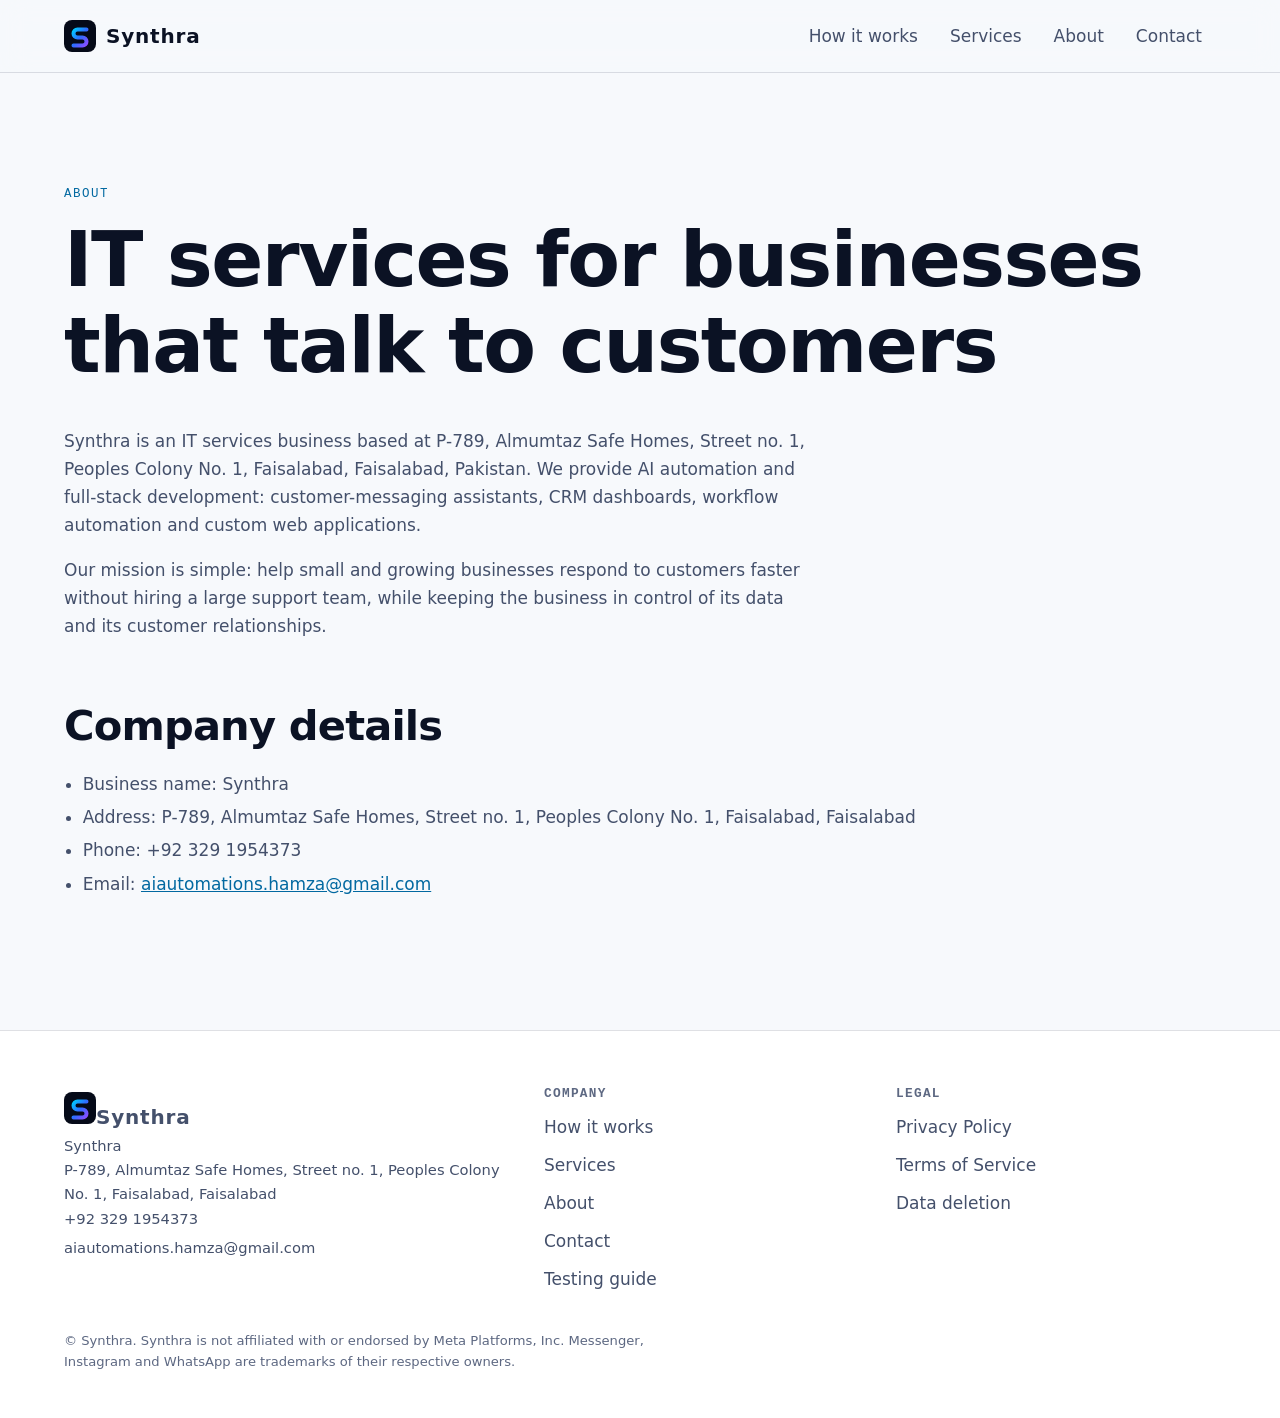
==== about.html @ 32a6c21f "First Commit" ====
<!doctype html><html lang="en"><head><meta charset="utf-8"><meta name="viewport" content="width=device-width,initial-scale=1"><title>About | Synthra</title><meta name="description" content="Synthra is an IT services business in Faisalabad, Pakistan, specialising in AI automation and full-stack development."><link rel="canonical" href="https://www.synthra.online/about.html"><link rel="icon" href="assets/logo.svg" type="image/svg+xml"><link rel="stylesheet" href="assets/styles.css"></head><body>
<a class="skip" href="#main">Skip to content</a>
<header class="hd"><div class="w nav"><a class="brand" href="index.html"><img src="assets/logo.svg" alt="" width="32" height="32">Synthra</a><nav aria-label="Main"><a href="how-it-works.html">How it works</a><a href="services.html">Services</a><a href="about.html">About</a><a href="contact.html">Contact</a></nav></div></header>
<main id="main"><section class="sec" style="border:0"><div class="w"><span class="eyebrow">About</span><h1>IT services for businesses that talk to customers</h1>
<p>Synthra is an IT services business based at P-789, Almumtaz Safe Homes, Street no. 1, Peoples Colony No. 1, Faisalabad, Faisalabad, Pakistan. We provide AI automation and full-stack development: customer-messaging assistants, CRM dashboards, workflow automation and custom web applications.</p>
<p>Our mission is simple: help small and growing businesses respond to customers faster without hiring a large support team, while keeping the business in control of its data and its customer relationships.</p>
<h2 style="margin-top:1.5em">Company details</h2>
<ul class="f"><li>Business name: Synthra</li><li>Address: P-789, Almumtaz Safe Homes, Street no. 1, Peoples Colony No. 1, Faisalabad, Faisalabad</li><li>Phone: +92 329 1954373</li><li>Email: <a href="mailto:aiautomations.hamza@gmail.com">aiautomations.hamza@gmail.com</a></li></ul></div></section></main>
<footer class="ft"><div class="w"><div class="cols"><div><a class="brand" href="index.html"><img src="assets/logo.svg" alt="" width="32" height="32">Synthra</a><address>Synthra<br>P-789, Almumtaz Safe Homes, Street no. 1, Peoples Colony No. 1, Faisalabad, Faisalabad<br>+92 329 1954373<br><a href="mailto:aiautomations.hamza@gmail.com">aiautomations.hamza@gmail.com</a></address></div><div><h3>Company</h3><a href="how-it-works.html">How it works</a><a href="services.html">Services</a><a href="about.html">About</a><a href="contact.html">Contact</a><a href="testing.html">Testing guide</a></div><div><h3>Legal</h3><a href="privacy.html">Privacy Policy</a><a href="terms.html">Terms of Service</a><a href="data-deletion.html">Data deletion</a></div></div>
<p class="fine">© Synthra. Synthra is not affiliated with or endorsed by Meta Platforms, Inc. Messenger, Instagram and WhatsApp are trademarks of their respective owners.</p></div></footer></body></html>
---- assets/styles.css ----
:root{--bg:#050A18;--s:#0A1124;--r:#101A33;--b:rgba(255,255,255,.09);--t:#F5F7FB;--t2:#A8B3CC;--t3:#7C879F;--c:#22D3EE;--v:#8A6BFF;--ok:#34D399;--g:linear-gradient(90deg,#00C8FF,#2F6BFF 50%,#8A4DFF);color-scheme:dark}
@media(prefers-color-scheme:light){:root{--bg:#F7F9FC;--s:#fff;--r:#EEF2F9;--b:rgba(10,20,50,.13);--t:#0B1224;--t2:#44506B;--t3:#5D6882;--c:#0369A1;--v:#5B3FD6;color-scheme:light}}
*{box-sizing:border-box}html{scroll-behavior:smooth}
body{margin:0;background:var(--bg);color:var(--t);font:17px/1.65 Inter,Geist,system-ui,-apple-system,"Segoe UI",Roboto,sans-serif;-webkit-font-smoothing:antialiased}
a{color:var(--c)}a:focus-visible,summary:focus-visible{outline:2px solid var(--c);outline-offset:3px;border-radius:6px}
h1,h2,h3{font-family:"Space Grotesk",Sora,Inter,system-ui,sans-serif;letter-spacing:-.02em;line-height:1.12;margin:0 0 .5em}
h1{font-size:clamp(2.5rem,6vw,4.8rem)}h2{font-size:clamp(1.7rem,3.4vw,2.6rem)}h3{font-size:1.2rem}
p{margin:0 0 1em;color:var(--t2);max-width:70ch}
.w{max-width:1200px;margin:0 auto;padding:0 24px}
.grad{background:var(--g);-webkit-background-clip:text;background-clip:text;color:transparent}
.eyebrow{font:500 .78rem/1 "JetBrains Mono",ui-monospace,Menlo,monospace;letter-spacing:.12em;text-transform:uppercase;color:var(--c);margin-bottom:16px;display:block}
.skip{position:absolute;left:-999px}.skip:focus{left:12px;top:12px;background:var(--s);padding:8px 14px;z-index:99}
.hd{position:sticky;top:0;z-index:20;background:color-mix(in srgb,var(--bg) 78%,transparent);backdrop-filter:blur(14px);border-bottom:1px solid var(--b)}
.nav{display:flex;align-items:center;justify-content:space-between;gap:12px 24px;flex-wrap:wrap;padding-top:12px;padding-bottom:12px}
.brand{display:flex;align-items:center;gap:10px;font:700 1.25rem "Space Grotesk",system-ui,sans-serif;color:var(--t);text-decoration:none;letter-spacing:.04em}
.nav nav{display:flex;gap:4px;flex-wrap:wrap}.nav nav a{color:var(--t2);text-decoration:none;padding:10px 14px;border-radius:10px;min-height:44px}
.nav nav a:hover{color:var(--t);background:var(--r)}
.btn{display:inline-flex;align-items:center;justify-content:center;min-height:48px;padding:0 24px;border-radius:12px;font-weight:600;text-decoration:none;border:1px solid var(--b);color:var(--t);background:transparent;transition:transform .2s ease-out,box-shadow .2s ease-out}
.btn:hover{transform:translateY(-2px)}.btn.p{background:var(--g);color:#04101F;border:0;box-shadow:0 8px 30px -8px rgba(47,107,255,.6)}
.cta{display:flex;gap:12px;flex-wrap:wrap;margin-top:28px}
.sec{padding:clamp(64px,9vw,120px) 0;border-top:1px solid var(--b)}
.hero{position:relative;overflow:hidden;padding:clamp(64px,10vw,128px) 0;border:0;background:radial-gradient(60% 50% at 20% 0%,rgba(34,211,238,.18),transparent),radial-gradient(50% 50% at 90% 20%,rgba(138,77,255,.2),transparent)}
.hero:before{content:"";position:absolute;inset:0;background-image:radial-gradient(var(--b) 1px,transparent 1px);background-size:28px 28px;-webkit-mask:radial-gradient(70% 70% at 50% 30%,#000,transparent);mask:radial-gradient(70% 70% at 50% 30%,#000,transparent)}
.hero .w{position:relative;display:grid;grid-template-columns:1.1fr .9fr;gap:48px;align-items:center}
.card{background:var(--s);border:1px solid var(--b);border-radius:18px;padding:28px;transition:transform .2s ease-out,border-color .2s}
.card:hover{transform:translateY(-3px);border-color:rgba(34,211,238,.4)}
.bento{display:grid;grid-template-columns:repeat(3,1fr);gap:16px}.bento .wide{grid-column:span 2}
.chan{display:flex;gap:10px;flex-wrap:wrap;margin-top:28px}.chan span{border:1px solid var(--b);border-radius:999px;padding:6px 16px;color:var(--t2);font-size:.9rem;background:var(--s)}
.chat{background:var(--s);border:1px solid var(--b);border-radius:20px;padding:20px;box-shadow:0 30px 80px -30px rgba(47,107,255,.5)}
.chat small{display:block;font:500 .72rem "JetBrains Mono",monospace;letter-spacing:.1em;text-transform:uppercase;color:var(--t3);margin-bottom:14px}
.m{max-width:82%;padding:10px 14px;border-radius:14px;margin:8px 0;font-size:.95rem;line-height:1.45}
.m.u{background:var(--r);color:var(--t)}.m.a{margin-left:auto;background:var(--g);color:#04101F}
.note{font-size:.8rem;color:var(--ok);text-align:center;margin-top:12px;font-family:"JetBrains Mono",monospace}
.steps{display:grid;grid-template-columns:repeat(4,1fr);gap:16px;counter-reset:s;padding:0;list-style:none}
.steps li{counter-increment:s}.steps li:before{content:"0" counter(s) " /";font:500 .8rem "JetBrains Mono",monospace;color:var(--c);display:block;margin-bottom:10px}
.price{display:grid;grid-template-columns:repeat(3,1fr);gap:16px}.price .hot{border-color:var(--c);box-shadow:0 0 0 1px var(--c)}
.amt{font:700 2rem "Space Grotesk",sans-serif;font-variant-numeric:tabular-nums;color:var(--t)}
ul.f{padding-left:1.1em;color:var(--t2)}ul.f li{margin:.3em 0}
.tw{overflow-x:auto;border:1px solid var(--b);border-radius:14px}table{border-collapse:collapse;width:100%;min-width:560px}
th,td{padding:12px 16px;text-align:left;border-bottom:1px solid var(--b);color:var(--t2)}th{color:var(--t);background:var(--s);position:sticky;top:0}
.legal{background:var(--bg);padding:56px 0}.legal .w{max-width:820px}.legal h2{font-size:1.5rem;margin-top:2em;padding-top:.5em}
.legal p,.legal li{color:var(--t2);font-size:1rem}.chip{display:inline-block;border:1px solid var(--b);border-radius:999px;padding:4px 12px;font-size:.8rem;margin:0 8px 8px 0;color:var(--t3)}
.toc{background:var(--s);border:1px solid var(--b);border-radius:14px;padding:16px 24px;margin:24px 0}.toc a{display:inline-block;margin:4px 14px 4px 0}
details{border:1px solid var(--b);border-radius:12px;padding:14px 18px;margin:10px 0;background:var(--s)}summary{cursor:pointer;font-weight:600}
label{display:block;font-weight:600;margin:16px 0 6px}input,textarea{width:100%;min-height:48px;padding:12px;border-radius:10px;border:1px solid var(--b);background:var(--s);color:var(--t);font:inherit}
.ft{border-top:1px solid var(--b);background:var(--s);padding:56px 0 32px;margin-top:0}.ft .cols{display:grid;grid-template-columns:1.4fr 1fr 1fr;gap:32px}
.ft h3{font-size:.8rem;font-family:"JetBrains Mono",monospace;letter-spacing:.1em;text-transform:uppercase;color:var(--t3)}
.ft a{display:block;color:var(--t2);text-decoration:none;padding:5px 0}.ft p,.ft address{font-size:.92rem;font-style:normal;color:var(--t2)}.ft .fine{margin-top:32px;font-size:.82rem;color:var(--t3)}
@media(max-width:860px){.hero .w,.bento,.price,.steps,.ft .cols{grid-template-columns:1fr}.bento .wide{grid-column:auto}}
@media(prefers-reduced-motion:no-preference){.hero{animation:glow 14s ease-in-out infinite alternate}@keyframes glow{to{background-position:6% 4%,94% 12%}}}
@media print{.hd,.ft,.toc{display:none}body{background:#fff;color:#000}p,li{color:#000}}
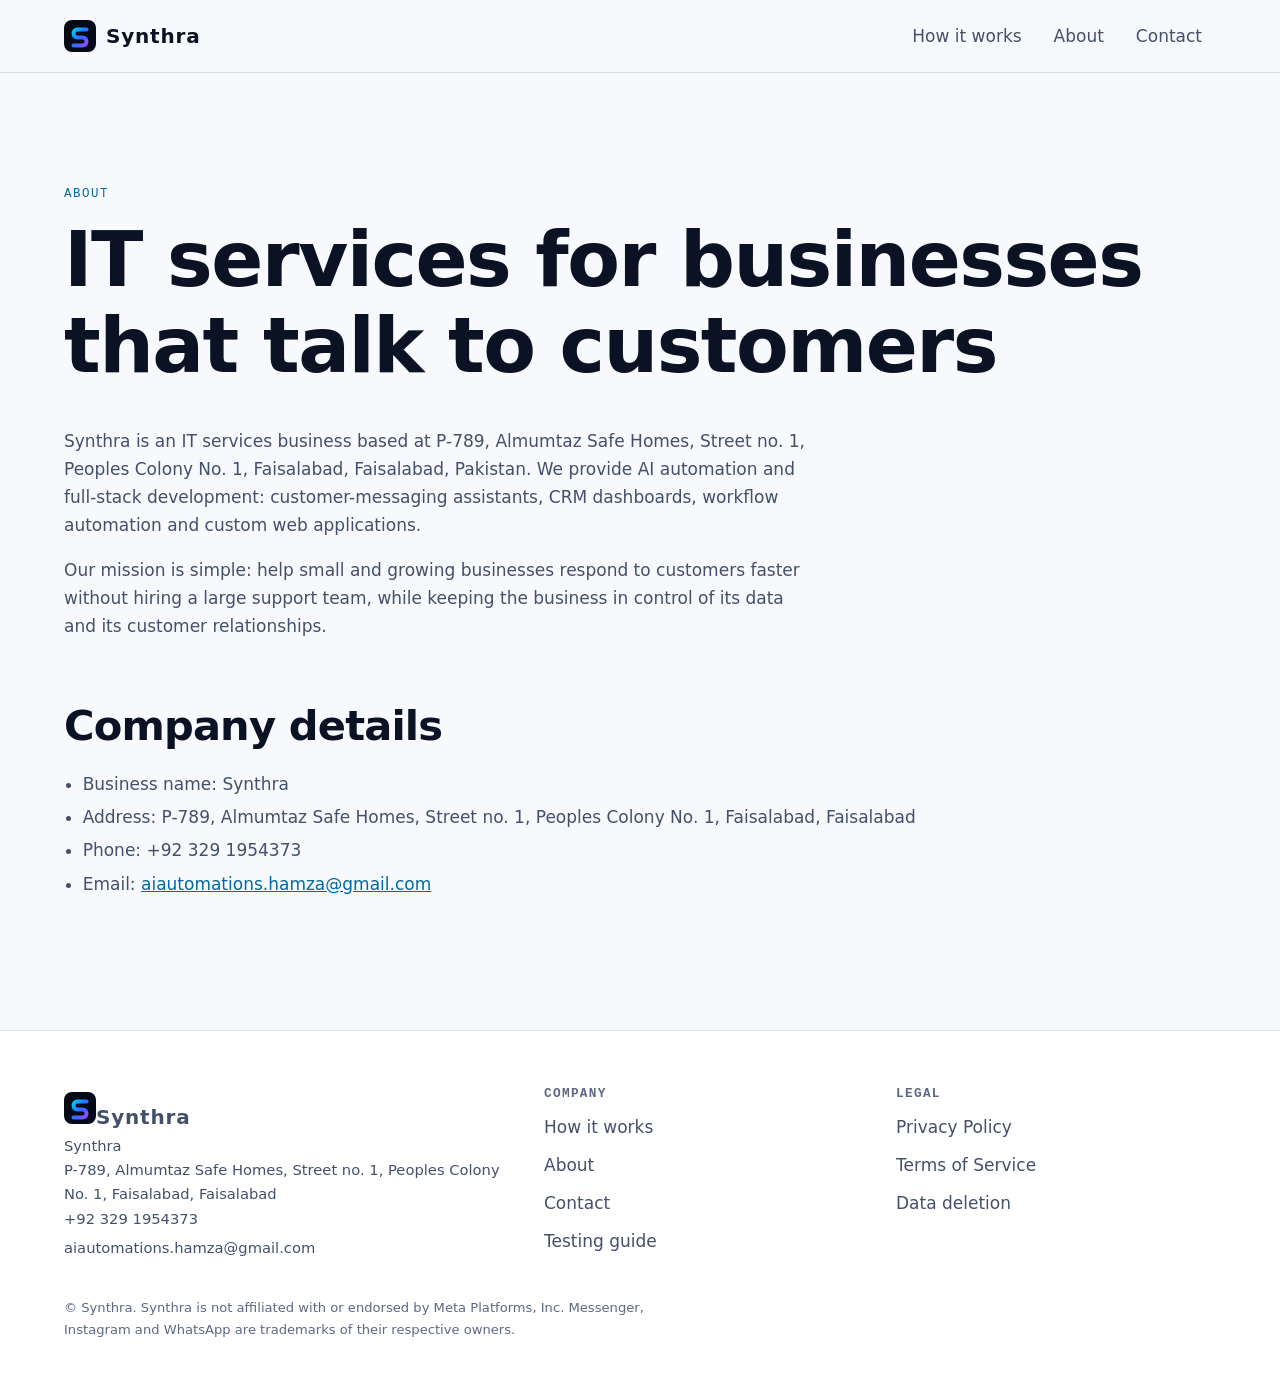
==== commit dd920617: "removing packages" ====
--- a/about.html
+++ b/about.html
@@ -1,10 +1,10 @@
 <!doctype html><html lang="en"><head><meta charset="utf-8"><meta name="viewport" content="width=device-width,initial-scale=1"><title>About | Synthra</title><meta name="description" content="Synthra is an IT services business in Faisalabad, Pakistan, specialising in AI automation and full-stack development."><link rel="canonical" href="https://www.synthra.online/about.html"><link rel="icon" href="assets/logo.svg" type="image/svg+xml"><link rel="stylesheet" href="assets/styles.css"></head><body>
 <a class="skip" href="#main">Skip to content</a>
-<header class="hd"><div class="w nav"><a class="brand" href="index.html"><img src="assets/logo.svg" alt="" width="32" height="32">Synthra</a><nav aria-label="Main"><a href="how-it-works.html">How it works</a><a href="services.html">Services</a><a href="about.html">About</a><a href="contact.html">Contact</a></nav></div></header>
+<header class="hd"><div class="w nav"><a class="brand" href="index.html"><img src="assets/logo.svg" alt="" width="32" height="32">Synthra</a><nav aria-label="Main"><a href="how-it-works.html">How it works</a><a href="about.html">About</a><a href="contact.html">Contact</a></nav></div></header>
 <main id="main"><section class="sec" style="border:0"><div class="w"><span class="eyebrow">About</span><h1>IT services for businesses that talk to customers</h1>
 <p>Synthra is an IT services business based at P-789, Almumtaz Safe Homes, Street no. 1, Peoples Colony No. 1, Faisalabad, Faisalabad, Pakistan. We provide AI automation and full-stack development: customer-messaging assistants, CRM dashboards, workflow automation and custom web applications.</p>
 <p>Our mission is simple: help small and growing businesses respond to customers faster without hiring a large support team, while keeping the business in control of its data and its customer relationships.</p>
 <h2 style="margin-top:1.5em">Company details</h2>
 <ul class="f"><li>Business name: Synthra</li><li>Address: P-789, Almumtaz Safe Homes, Street no. 1, Peoples Colony No. 1, Faisalabad, Faisalabad</li><li>Phone: +92 329 1954373</li><li>Email: <a href="mailto:aiautomations.hamza@gmail.com">aiautomations.hamza@gmail.com</a></li></ul></div></section></main>
-<footer class="ft"><div class="w"><div class="cols"><div><a class="brand" href="index.html"><img src="assets/logo.svg" alt="" width="32" height="32">Synthra</a><address>Synthra<br>P-789, Almumtaz Safe Homes, Street no. 1, Peoples Colony No. 1, Faisalabad, Faisalabad<br>+92 329 1954373<br><a href="mailto:aiautomations.hamza@gmail.com">aiautomations.hamza@gmail.com</a></address></div><div><h3>Company</h3><a href="how-it-works.html">How it works</a><a href="services.html">Services</a><a href="about.html">About</a><a href="contact.html">Contact</a><a href="testing.html">Testing guide</a></div><div><h3>Legal</h3><a href="privacy.html">Privacy Policy</a><a href="terms.html">Terms of Service</a><a href="data-deletion.html">Data deletion</a></div></div>
+<footer class="ft"><div class="w"><div class="cols"><div><a class="brand" href="index.html"><img src="assets/logo.svg" alt="" width="32" height="32">Synthra</a><address>Synthra<br>P-789, Almumtaz Safe Homes, Street no. 1, Peoples Colony No. 1, Faisalabad, Faisalabad<br>+92 329 1954373<br><a href="mailto:aiautomations.hamza@gmail.com">aiautomations.hamza@gmail.com</a></address></div><div><h3>Company</h3><a href="how-it-works.html">How it works</a><a href="about.html">About</a><a href="contact.html">Contact</a><a href="testing.html">Testing guide</a></div><div><h3>Legal</h3><a href="privacy.html">Privacy Policy</a><a href="terms.html">Terms of Service</a><a href="data-deletion.html">Data deletion</a></div></div>
 <p class="fine">© Synthra. Synthra is not affiliated with or endorsed by Meta Platforms, Inc. Messenger, Instagram and WhatsApp are trademarks of their respective owners.</p></div></footer></body></html>
